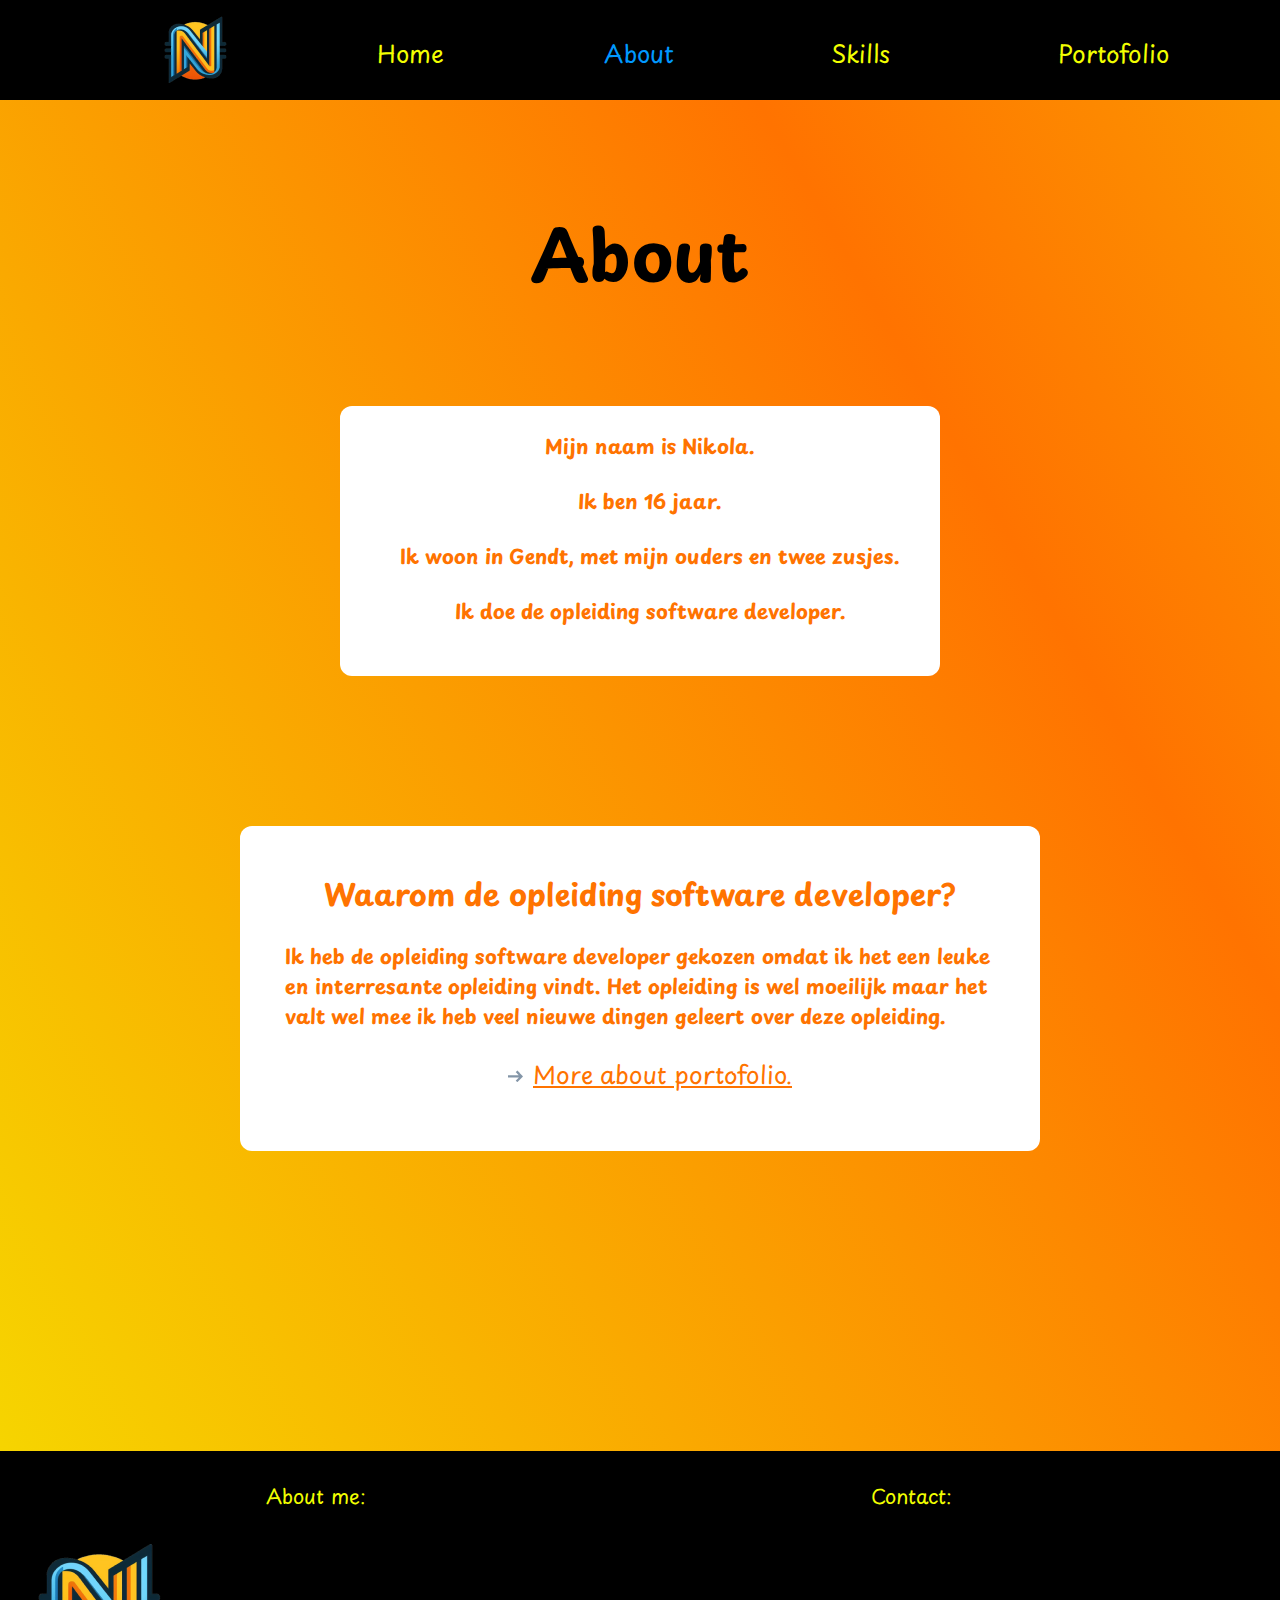
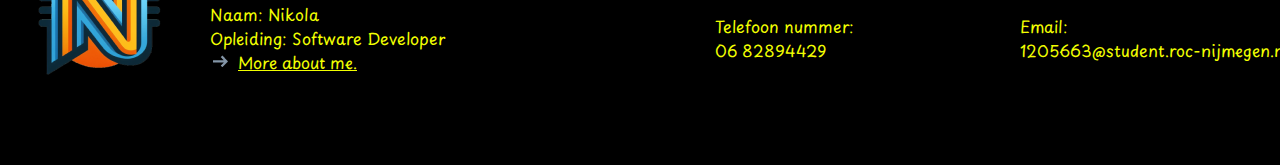
==== about-page.html @ 904221a2 "first commit" ====
<!DOCTYPE html>
<html>
    <link rel="stylesheet" href="css/Algemeen portopolio website.css">
<head>
    <link href="https://fonts.googleapis.com/css2?family=Playpen+Sans&display=swap" rel="stylesheet">
    <meta charset="UTF-8" />
    <title>About Page</title>
</head>
<body style="
    font-family: 'Playpen Sans', cursive; 
    padding: 0px;
    margin: 0;
    background: linear-gradient(60deg, rgb(255, 115, 0), rgb(242, 255, 0), rgb(255, 115, 0), rgb(242, 255, 0), rgb(242, 255, 0));
    background-size: 400% 400%;
    animation: gradientAnimation 30s ease infinite;
    -webkit-text-fill-color: rgb(255, 115, 0);">

    <header style="margin-bottom: 100px;">
        <div class="Button-1"><img src="Images/N logo 1.png" alt="N logo"></div>
        <div class="Button-1"><a class="header-btns" href="index.html">Home</a></div>
        <div class="Button-1"><a class="header-btns-about" href="about-page.html">About</a></div>
        <div class="Button-1"><a class="header-btns" href="skills-page.html">Skills</a></div>
        <div class="Button-1"><a class="header-btns" href="projects-page.html">Portofolio</a></div>
    </header>

    <div class="About-Front-Text">About</div>

        <div class="bubble">
                <div class="Hold-Text-Box-1">
                    <div class="hold-about-text-box-1">
                    <div class="About-Box-Type-1">
                    <h3 class="P-Text-Type-2">Mijn naam is Nikola.</h3>
                    <h3 class="P-Text-Type-2">Ik ben 16 jaar.</h3>
                    <h3 class="P-Text-Type-2">Ik woon in Gendt, met mijn ouders en twee zusjes.</h3>
                    <h3 class="P-Text-Type-2">Ik doe de opleiding software developer.</h3>
                </div>
            </div>
        </div>
    </div>

            <div class="Hold-New-Box">
                <div class="bubble">
                    <div class="Hold-Text-Box-1">
                        <div class="hold-about-text-box-1">
                        <div class="About-Box-Type-2">
                        <h1 class="P-Text-Type-1">Waarom de opleiding software developer?</h1>
                        <h3 class="P-Text-Type-2">Ik heb de opleiding software developer gekozen omdat ik het een leuke en interresante opleiding vindt. Het opleiding is wel moeilijk maar het valt wel mee ik heb veel nieuwe dingen geleert over deze opleiding.</h3>
                        <div class="P-Text-Type-2"><a class="More-Button" href="projects-page.html"><img class="Arrow-To" src="Images/Arrow to.png" alt="Arrow-to"><u>More about portofolio.</u></a></div>
                    </div>
                </div>
            </div>
        </div>
    </div>


    <div class="Contact-About-Me">
        <div class="About-Me-Text">About me:</div>
        <div class="Contact-text">Contact:</div>
    </div>

            <footer class="footer">
                <div class="footer-2">
                    <div class="N-Logo"><img src="Images/N logo 2.png" alt="N-Logo"></div>
    
                    <div class="About-Me">
                        <div>Naam: Nikola</div>
                        <div>Opleiding: Software Developer</div>
                        <div class="P-Text-Type-3"><a class="More-Button-Small" href="about-page.html"><img class="Arrow-To" src="Images/Arrow to.png" alt="Arrow-to"><u>More about me.</u></a></div>
                    </div>
    
                    <div class="Telefoon-nummer-text">
                        <div>Telefoon nummer:</div>
                        <div>06 82894429</div>
                    </div>
    
                    <div class="Email-nummer-text">
                        <div>Email:</div>
                        <div>1205663@student.roc-nijmegen.nl</div>
                    </div>
                </div>
        </footer>

</body>
</html>
---- css/Algemeen portopolio website.css ----
header {
    display: grid;
    grid-template-columns: 1fr repeat(4, 1fr);
    grid-template-rows: 1fr;
    grid-column-gap: 0px;
    grid-row-gap: 0px;
    align-items: center;
    height: 100px;
    background-color: #000000;
    grid-gap: 5px;
    padding-left: 150px;
    flex-direction: column;
}
@keyframes gradientAnimation {
    0% {
      background-position: 0% 50%;
    }
    50% {
      background-position: 100% 50%;
    }
    100% {
      background-position: 0% 50%;
    }
}
.Home-Front-Text{
    font-size: 70px;
    display: flex;
    justify-content: center;
    align-items: center;
    margin-bottom: 100px;
    font-family: 'Playpen Sans', cursive;
    font-weight: bold;
    -webkit-text-fill-color: black;
}
@keyframes gradientAnimation {
    0% {
      background-position: 0% 50%;
    }
    100% {
      background-position: 100% 50%;
    }
  }
.Hold-New-Box{
    margin-top: 50px;
    justify-content: center;
    align-items: center;
}
.header-btns{
    color: white;
    text-decoration: none;
    outline: none;
    font-size: x-large;
    cursor: pointer;
    -webkit-text-fill-color: rgb(242, 255, 0);
}
.header-btns-home{
    color: darkviolet;
    text-decoration: none;
    outline: none;
    font-size: x-large;
    cursor: pointer;
    width: 20%;
    -webkit-text-fill-color: rgb(0, 153, 255);
}
.Text-Box-Type-1{
    width: 600px;
    height: 350px;
    border-radius: 12px;
    background-color: white;
}
.P-Text-Type-1{
    font-size: 30px;
    display: flex;
    justify-content: center;
    align-items: center;
    color: white;
    padding-top: 25px;
}
.P-Text-Type-2{
    font-size: 20px;
    display: flex;
    justify-content: center;
    align-items: center;
    color: white;
    margin: 25px;
    margin-left: 45px;
}
.Hold-Text-Box-1{
    display: flex;
    justify-content: center;
    align-items: center;
}
.hold-img-text-box-1{
    display: flex;
    justify-content: space-between;
    align-items: center;
    width: 1400px;
}
.Star{
    height: 30px;
    width: 30px;
}
.Button-1{
    flex-direction: column;
}
.footer{
    display: grid;
    grid-template-columns: 0fr repeat(0, 1fr);
    grid-template-rows: 2fr;
    grid-gap: 5px;
    background-color: black;
    width: 100%;
    justify-content: center;
    align-items: center;
    height: 100px;
    -webkit-text-fill-color: rgb(242, 255, 0);
}
.Telefoon-nummer-text{
    display: grid;
    width: 300px;
    color: white;
    margin-left: 200px;
}
.Email-nummer-text{
    display: grid;
    width: 300px;
    color: white;
}
.footer-2{
    display: grid;
    grid-template-columns: 3fr repeat(4, 1fr);
    grid-template-rows: 1fr;
    grid-gap: 5px;
    padding-left: 150px;
    background-color: black;
    justify-content: center;
    align-items: center;
}
.N-Logo{
    width: 200px;
    margin-left: -100px;
    padding-bottom: 50px;
}
.More-Button-Small{
    color: rgb(0, 153, 255);
    text-decoration: none;
    outline: none;
    font-size: medium;
    cursor: pointer;
    margin-left: -150px;
}
.P-Text-Type-3{
    font-size: 20px;
    display: flex;
    justify-content: center;
    align-items: center;
    color: white;
}
.About-Me-Text{
    display: grid;
    justify-content: center;
    align-items: center;
    -webkit-text-fill-color: rgb(242, 255, 0);
    font-size: 20px;
    margin-left: 170px;

}
.About-Front-Text{
    font-size: 70px;
    display: flex;
    justify-content: center;
    align-items: center;
    margin-bottom: 100px;
    font-family: 'Playpen Sans', cursive;
    font-weight: bold;
    -webkit-text-fill-color: black;
}
.header-btns-about{
    color: darkviolet;
    text-decoration: none;
    outline: none;
    font-size: x-large;
    cursor: pointer;
    width: 20%;
    -webkit-text-fill-color: rgb(0, 153, 255);
}
.About-Box-Type-1{
    width: 600px;
    height: 270px;
    border-radius: 12px;
    background-color: white;
}
.About-Box-Type-2{
    width: 800px;
    height: 325px;
    border-radius: 12px;
    background-color: white;
    justify-content: center;
    align-items: center;
    margin-top: 100px;
}
.hold-about-text-box-1{
    display: flex;
    justify-content: center;
    align-items: center;
    width: 1400px;
}
.About-Me{
    display: grid;
    width: 300px;
    color: white;
}
.Contact-About-Me{
    display: grid;
    grid-template-columns: 3fr repeat(3, 1fr);
    gap: 10px;
    background-color: black;
    padding-top: 20px;
    margin-top: 300px;
    padding-top: 30px;
}
.More-Button{
    color: rgb(0, 153, 255);
    text-decoration: none;
    outline: none;
    font-size: x-large;
    cursor: pointer;
}
.Arrow-To{
    margin-right: 10px;
    margin-bottom: 1px;
}
.Contact-text{
    font-size: 20px;
    justify-content: center;
    align-items: center;
    justify-items: center;
    -webkit-text-fill-color: rgb(242, 255, 0);
    margin-left: 400px;
}
.bubble {
    animation: bubbleAnimation 5s ease-in-out infinite;
}
.bubble::before {
    animation: bubbleAnimation 5s ease-in-out infinite;
}
    @keyframes gradientAnimation {
    0% {
      background-position: 0% 50%;
    }
    50% {
      background-position: 100% 50%;
    }
    100% {
      background-position: 0% 50%;
    }
  }
    @keyframes bubbleAnimation {
    0%, 100% {
      transform: translateY(0);
    }
    50% {
      transform: translateY(-20px);
    }
  }
  .Text-Box-Type-2{
    width: 800px;
    height: 325px;
    border-radius: 12px;
    background-color: white;
    justify-content: center;
    align-items: center;
    margin-top: 100px;
}
.Skills-Front-Text{
    font-size: 70px;
    display: flex;
    justify-content: center;
    align-items: center;
    margin-bottom: 100px;
    font-family: 'Playpen Sans', cursive;
    font-weight: bold;
    -webkit-text-fill-color: black;
}
.hold-skills-text-box-1{
    display: flex;
    justify-content: center;
    align-items: center;
    width: 1400px;
}
.header-btns-skills{
    color: darkviolet;
    text-decoration: none;
    outline: none;
    font-size: x-large;
    cursor: pointer;
    width: 20%;
    -webkit-text-fill-color: rgb(0, 153, 255);
}
.Skills-Box-Type-1{
    width: 600px;
    height: 350px;
    border-radius: 12px;
    background-color: white;
}
.Skills-Box-Type-2{
    width: 800px;
    height: 500px;
    border-radius: 12px;
    background-color: white;
    justify-content: center;
    align-items: center;
    margin-top: 100px;
}
.Portofolio-Front-Text{
    font-size: 70px;
    display: flex;
    justify-content: center;
    align-items: center;
    margin-bottom: 100px;
    font-family: 'Playpen Sans', cursive;
    font-weight: bold;
    -webkit-text-fill-color: black;
}
.header-btns-portofolio{
    color: darkviolet;
    text-decoration: none;
    outline: none;
    font-size: x-large;
    cursor: pointer;
    width: 20%;
    -webkit-text-fill-color: rgb(0, 153, 255);
}
.Master-Mind-Img{
    width: 50%;
    height: 50%;
    display: flex;
    flex-direction: column;
}
.Hold-Master-Mind-Imgs{
    display: flex;
    flex-direction: row;
}
.hold-project-text-box-1{
    display: flex;
    justify-content: center;
    align-items: center;
    width: 1400px;
    margin-bottom: 100px;
}
.Project-Box-Type-1{
    width: 1000px;
    height: 500px;
    border-radius: 12px;
    background-color: white;
}
.Project-Box-Type-2{
    width: 720px;
    height: 280px;
    border-radius: 12px;
    background-color: white;
    margin-top: 50px;
}
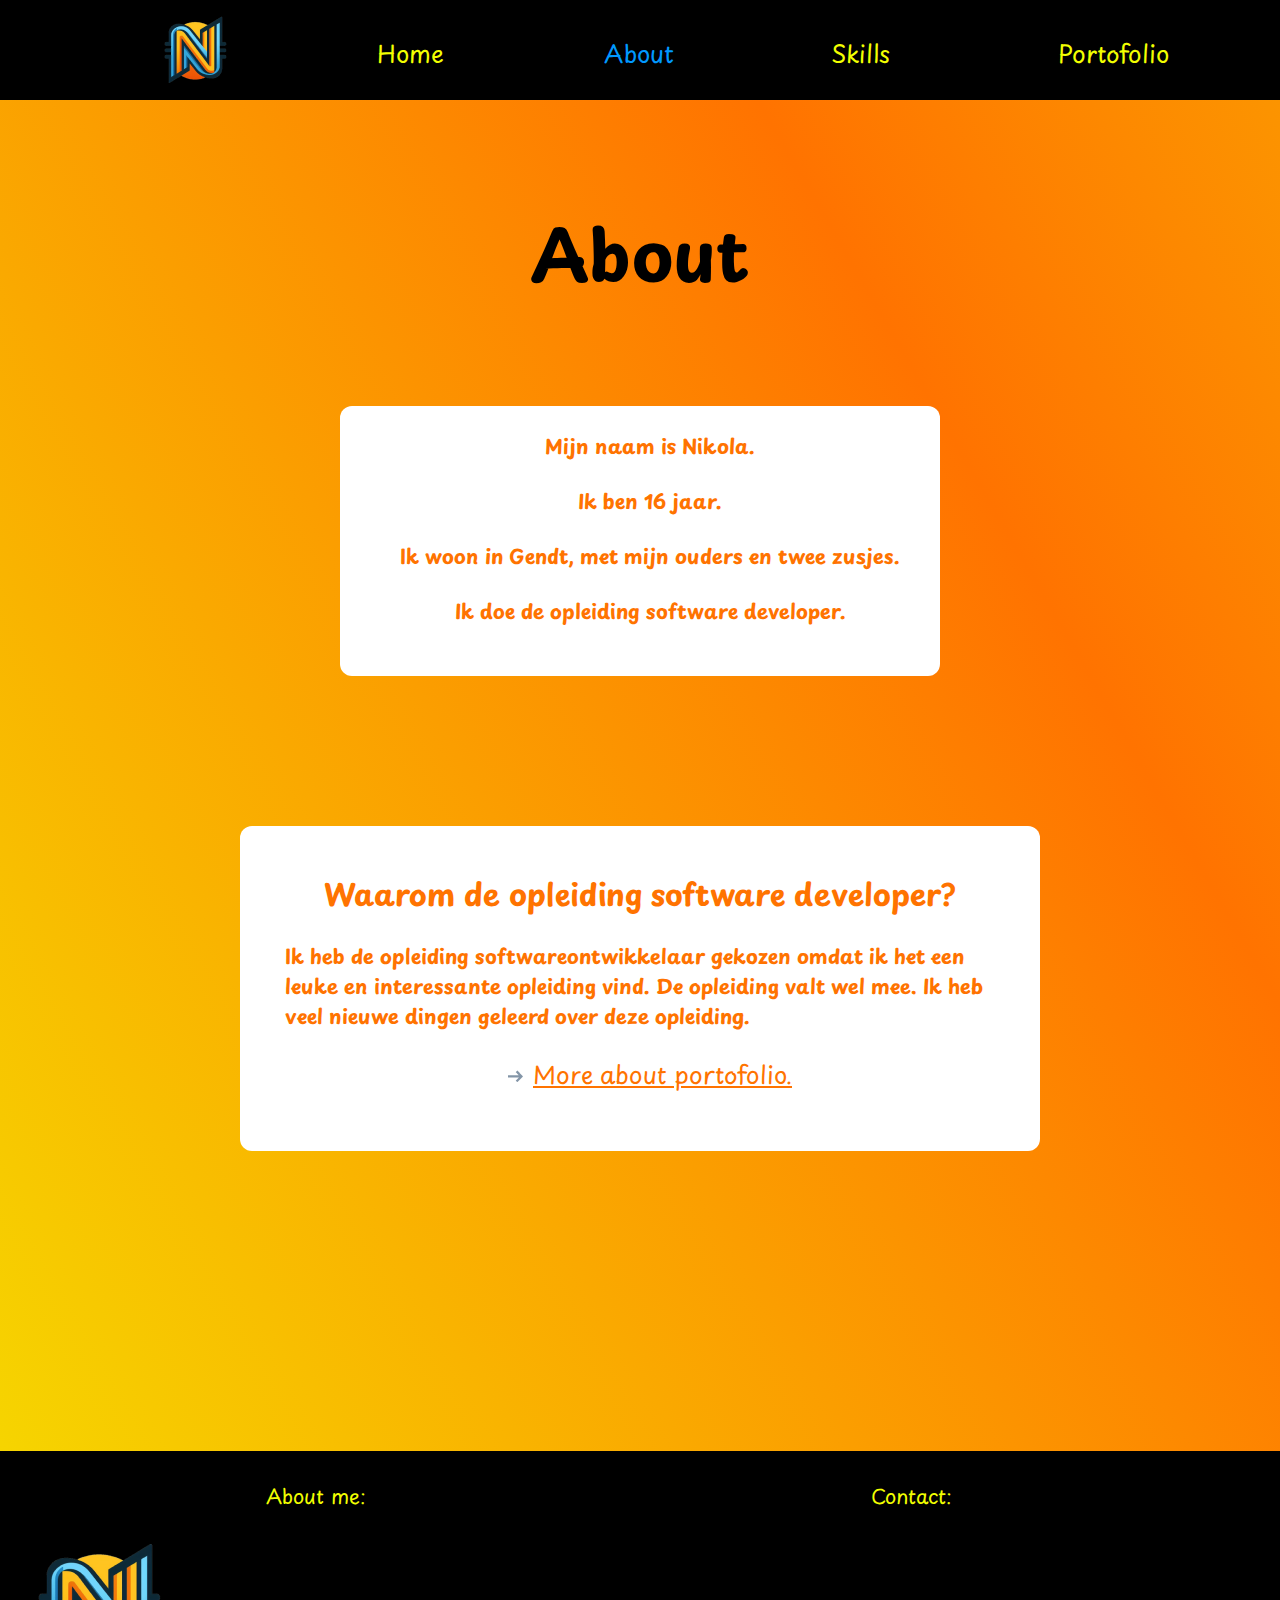
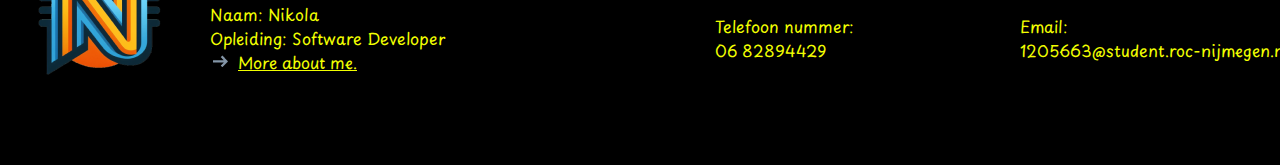
==== commit 1b279427: "final Changes" ====
--- a/about-page.html
+++ b/about-page.html
@@ -29,10 +29,10 @@
                 <div class="Hold-Text-Box-1">
                     <div class="hold-about-text-box-1">
                     <div class="About-Box-Type-1">
-                    <h3 class="P-Text-Type-2">Mijn naam is Nikola.</h3>
-                    <h3 class="P-Text-Type-2">Ik ben 16 jaar.</h3>
-                    <h3 class="P-Text-Type-2">Ik woon in Gendt, met mijn ouders en twee zusjes.</h3>
-                    <h3 class="P-Text-Type-2">Ik doe de opleiding software developer.</h3>
+                    <h3 class="h3-Text-Type">Mijn naam is Nikola.</h3>
+                    <h3 class="h3-Text-Type">Ik ben 16 jaar.</h3>
+                    <h3 class="h3-Text-Type">Ik woon in Gendt, met mijn ouders en twee zusjes.</h3>
+                    <h3 class="h3-Text-Type">Ik doe de opleiding software developer.</h3>
                 </div>
             </div>
         </div>
@@ -43,9 +43,9 @@
                     <div class="Hold-Text-Box-1">
                         <div class="hold-about-text-box-1">
                         <div class="About-Box-Type-2">
-                        <h1 class="P-Text-Type-1">Waarom de opleiding software developer?</h1>
-                        <h3 class="P-Text-Type-2">Ik heb de opleiding software developer gekozen omdat ik het een leuke en interresante opleiding vindt. Het opleiding is wel moeilijk maar het valt wel mee ik heb veel nieuwe dingen geleert over deze opleiding.</h3>
-                        <div class="P-Text-Type-2"><a class="More-Button" href="projects-page.html"><img class="Arrow-To" src="Images/Arrow to.png" alt="Arrow-to"><u>More about portofolio.</u></a></div>
+                        <h1 class="h1-Text-Type">Waarom de opleiding software developer?</h1>
+                        <h3 class="h3-Text-Type">Ik heb de opleiding softwareontwikkelaar gekozen omdat ik het een leuke en interessante opleiding vind. De opleiding valt wel mee. Ik heb veel nieuwe dingen geleerd over deze opleiding.</h3>
+                        <div class="h3-Text-Type"><a class="More-Button" href="projects-page.html"><img class="Arrow-To" src="Images/Arrow to.png" alt="Arrow-to"><u>More about portofolio.</u></a></div>
                     </div>
                 </div>
             </div>
@@ -65,7 +65,7 @@
                     <div class="About-Me">
                         <div>Naam: Nikola</div>
                         <div>Opleiding: Software Developer</div>
-                        <div class="P-Text-Type-3"><a class="More-Button-Small" href="about-page.html"><img class="Arrow-To" src="Images/Arrow to.png" alt="Arrow-to"><u>More about me.</u></a></div>
+                        <div class="Footer-Button-Text-Type"><a class="More-Button-Small" href="about-page.html"><img class="Arrow-To" src="Images/Arrow to.png" alt="Arrow-to"><u>More about me.</u></a></div>
                     </div>
     
                     <div class="Telefoon-nummer-text">
--- a/css/Algemeen portopolio website.css
+++ b/css/Algemeen portopolio website.css
@@ -68,7 +68,7 @@
     border-radius: 12px;
     background-color: white;
 }
-.P-Text-Type-1{
+.h1-Text-Type{
     font-size: 30px;
     display: flex;
     justify-content: center;
@@ -76,7 +76,7 @@
     color: white;
     padding-top: 25px;
 }
-.P-Text-Type-2{
+.h3-Text-Type{
     font-size: 20px;
     display: flex;
     justify-content: center;
@@ -149,7 +149,7 @@
     cursor: pointer;
     margin-left: -150px;
 }
-.P-Text-Type-3{
+.Footer-Button-Text-Type{
     font-size: 20px;
     display: flex;
     justify-content: center;
@@ -356,7 +356,7 @@
 }
 .Project-Box-Type-2{
     width: 720px;
-    height: 280px;
+    height: 350px;
     border-radius: 12px;
     background-color: white;
     margin-top: 50px;
